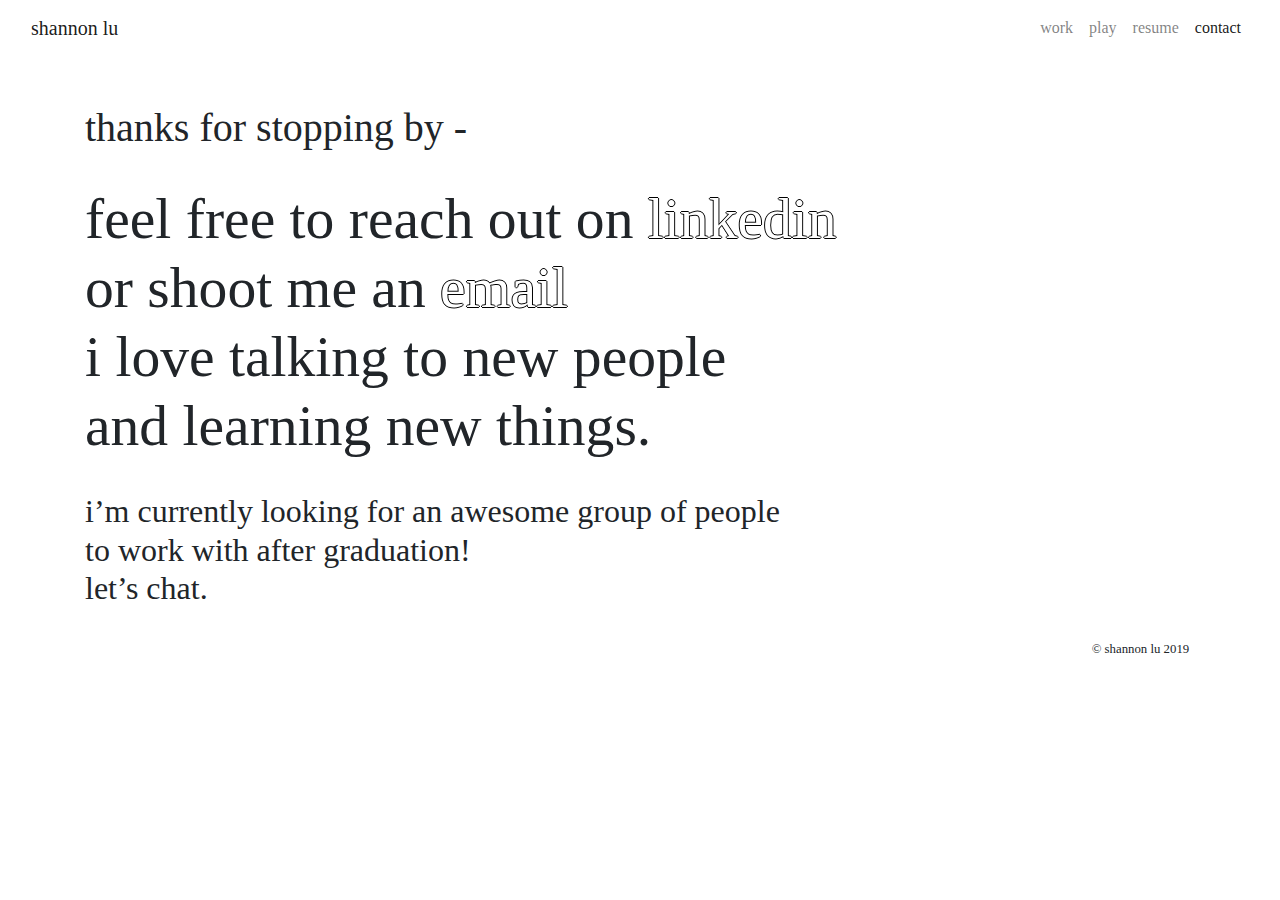
==== contact.html @ 924faa7e "minor edits" ====
<!doctype html>
<html lang="en">
  <head>
    <!-- Required meta tags -->
    <meta charset="utf-8">
    <meta name="viewport" content="width=device-width, initial-scale=1, shrink-to-fit=no">

    <!-- Bootstrap CSS -->
    <link rel="stylesheet" href="https://stackpath.bootstrapcdn.com/bootstrap/4.3.1/css/bootstrap.min.css" integrity="sha384-ggOyR0iXCbMQv3Xipma34MD+dH/1fQ784/j6cY/iJTQUOhcWr7x9JvoRxT2MZw1T" crossorigin="anonymous">
    <link href="css/style.css" rel="stylesheet">

    <title>shannon lu</title>
  </head>

  <body>
    <div class="container-fluid">
      <nav class="navbar navbar-light navbar-expand-md">
        <div class="navbar-header">
          <!-- <a class="navbar-brand" href="index.html"><img src = "#" width = "40" height = "auto"></a> -->
          <a class="navbar-brand" href="index.html">shannon lu</a>
        </div>
        <button class="navbar-toggler ml-auto" type="button" data-toggle="collapse" data-target="#navbar-content" aria-controls="navbar-content" aria-expanded="false" aria-label="Toggle navigation">
          <span class="navbar-toggler-icon"></span>
        </button>

        <div class="collapse navbar-collapse" id="navbar-content">
          <ul class="navbar-nav ml-auto">
            <li class="nav-item">
              <a class="nav-link ml-auto" href="work.html">work</a>
            </li>
            <li class="nav-item">
              <a class="nav-link" href="play.html">play</a>
            </li>
            <li class="nav-item">
              <a class="nav-link" href = "resume.pdf" target="_blank">resume</a>
            </li>
            <li class="nav-item active">
              <a class="nav-link" href="contact.html">contact</a>
            </li>
          </ul>
        </div>
      </nav>
    </div>

    <!-- <div class="container contact">
      <br><br>
      <h1>thanks for stopping by - </h1>

      <div class="row">
        <div class="col-8">
          <p id = "text-big">
            feel free to reach out on <a href="http://www.linkedin.com/in/shannon-lu/" target="_blank">linkedin</a> <br> 
            or shoot me an <a href="mailto:shannon.lu162@gmail.com">email</a><br>
            i love talking to new people <br> 
            and learning new things.
          </p>
        </div>

        <div class="col-4">
          <br><br>
          <p id="text-med-big">
            i’m currently looking for an awesome group of people <br>to work with after graduation! <br>
            let’s chat.
          </p>
        </div>
      </div>
      

    </div> -->

    <div class="container contact">

      <br><br>

      <h1>
      thanks for stopping by -
      </h1>

      <br>
      <div class="contact-pt1">
        <h4>
        feel free to reach out on <a href="http://www.linkedin.com/in/shannon-lu/" target="_blank">linkedin</a> <br> 
        or shoot me an <a href="mailto:shannon.lu162@gmail.com">email</a><br>
        i love talking to new people <br> 
        and learning new things.</h4>
      </div>

      <br>
      <h4>
      i’m currently looking for an awesome group of people <br>to work with after graduation! <br>
      let’s chat. </h4>

      <br>
      <!-- <br><br><br> -->

      
    </div>
    
    <footer>
      <div class="row">
        <div class="col-10"></div>
        <div class="col-2">
          <p>&copy shannon lu 2019</p>
        </div>
      </div>
    </footer>

    <!-- Optional JavaScript -->
    <!-- jQuery first, then Popper.js, then Bootstrap JS -->
    <script src="https://code.jquery.com/jquery-3.3.1.slim.min.js" integrity="sha384-q8i/X+965DzO0rT7abK41JStQIAqVgRVzpbzo5smXKp4YfRvH+8abtTE1Pi6jizo" crossorigin="anonymous"></script>
    <script src="https://cdnjs.cloudflare.com/ajax/libs/popper.js/1.14.7/umd/popper.min.js" integrity="sha384-UO2eT0CpHqdSJQ6hJty5KVphtPhzWj9WO1clHTMGa3JDZwrnQq4sF86dIHNDz0W1" crossorigin="anonymous"></script>
    <script src="https://stackpath.bootstrapcdn.com/bootstrap/4.3.1/js/bootstrap.min.js" integrity="sha384-JjSmVgyd0p3pXB1rRibZUAYoIIy6OrQ6VrjIEaFf/nJGzIxFDsf4x0xIM+B07jRM" crossorigin="anonymous"></script>
  </body>
</html>
---- css/style.css ----
@import url('https://fonts.googleapis.com/css?family=Noto+Sans+JP:500|Poppins:500&display=swap');
@import url('https://fonts.googleapis.com/css?family=Didact+Gothic|Hind+Guntur:500|Hind+Madurai:500|M+PLUS+1p|Montserrat:500|Noto+Sans+JP:300|Questrial&display=swap');

/* all pages */

/*font-family: 'Poppins', sans-serif;
font-family: 'Noto Sans JP', sans-serif;*/

body {
    font-family: 'Helvetica Neue';
    /*font-family: 'Montserrat', sans-serif;*/
    /*font-family: 'Noto Sans JP', sans-serif;*/
    /*font-family: 'Questrial', sans-serif;*/
    /*font-family: 'Hind Madurai', sans-serif;*/
    /*font-family: 'Didact Gothic', sans-serif;*/
    /*font-family: 'Hind Guntur', sans-serif; alright*/
    /*font-family: 'M PLUS 1p', sans-serif; alright*/
    /*background-color: #000;*/
}

/* nav bar styling */
.nav-link {
    display: inline-block;
    float: right;
    /*font-family: 'Questrial', sans-serif;*/
    /*font-family: 'Helvetica Neue';*/
}

.nav-item a{
    display: inline-block;
    text-align: center;
}

.nav-item a:hover {
    color: #000;
    font-weight: bold;
}


/*color of links on hover & active, spacing between links and above*/

/* footer */
footer p {
    font-size: 80%;
}



/* home / about*/
/*.home-content {
    font-size: 150%;
}
*/
.padding-top {
    padding-top: 8%;
}

.padding-bottom {
    padding-bottom: 8%;
}

#text-super-big {
    font-size: 750%;
}

#text-big {
    padding-top: 5%;
    font-size: 200%;
}

#text-med-big {
    font-size: 150%;
}

#text-med {
    font-size: 125%;
}

.switch-colors {
    /*background-color: #242424;*/
    background-color: #080808;
    color: #F8F8F8;
    /*padding-top: -%;*/
}

.home-links a{
    color: #f8f8f8;
    /*text-shadow: -1px 0 black, 0 1px black, 1px 0 black, 0 -1px black;*/
}

.home-links a:hover{
    color: #f8f8f8;
    font-weight: bold;
    text-decoration: none;
}


/* contact */
.contact a{
    color: #fff;
    /*color: yellow;*/
    text-shadow: -1px 0 black, 0 1px black, 1px 0 black, 0 -1px black;
}

.contact a:hover{
    color: #080808;
    text-shadow: none;
    text-decoration: none;
}

.contact h3 {
    font-size: 275%;
}

.contact-pt1 {
    font-size: 180%;
}

.contact h4 {
    font-size: 200%;
}
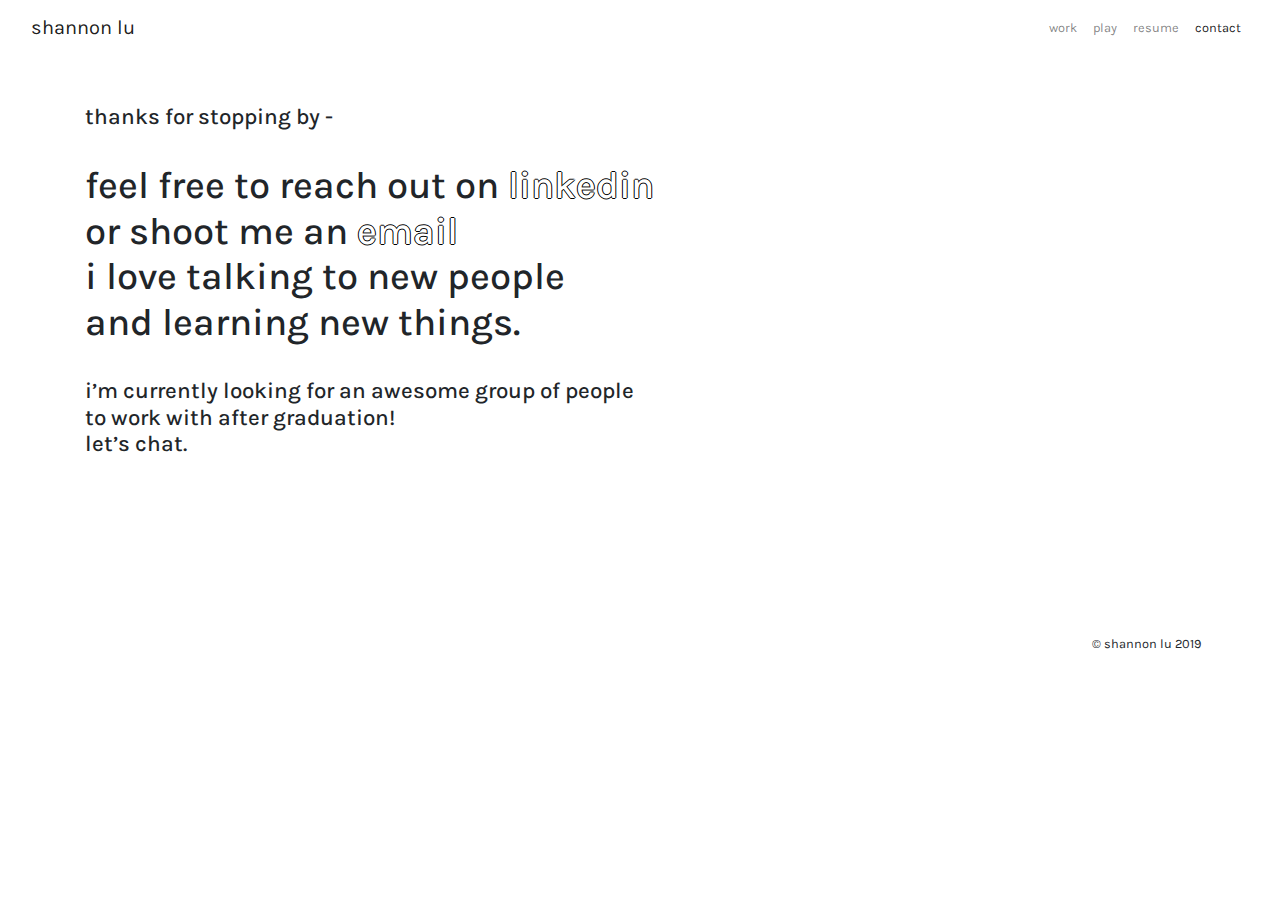
==== commit 198d77f2: "new css style" ====
--- a/contact.html
+++ b/contact.html
@@ -7,7 +7,9 @@
 
     <!-- Bootstrap CSS -->
     <link rel="stylesheet" href="https://stackpath.bootstrapcdn.com/bootstrap/4.3.1/css/bootstrap.min.css" integrity="sha384-ggOyR0iXCbMQv3Xipma34MD+dH/1fQ784/j6cY/iJTQUOhcWr7x9JvoRxT2MZw1T" crossorigin="anonymous">
-    <link href="css/style.css" rel="stylesheet">
+    <link href="css/index-style.css" rel="stylesheet">
+
+    <link rel="icon" href="img/sun.png">
 
     <title>shannon lu</title>
   </head>
@@ -90,7 +92,7 @@
       i’m currently looking for an awesome group of people <br>to work with after graduation! <br>
       let’s chat. </h4>
 
-      <br>
+      <br><br><br><br><br><br><br>
       <!-- <br><br><br> -->
 
       
--- a/css/index-style.css
+++ b/css/index-style.css
@@ -0,0 +1,88 @@
+@import url('https://fonts.googleapis.com/css?family=Karla|Lora|Merriweather|Noto+Sans|Overpass|PT+Serif|Roboto+Slab|Rubik|Source+Sans+Pro&display=swap');
+
+body {
+    /*font-family: 'Source Sans Pro', sans-serif;*/
+    font-family: 'Karla', sans-serif;
+}
+
+
+/* nav bar styling */
+.nav-link {
+    display: inline-block;
+    float: right;
+    font-family: 'Karla', sans-serif;
+}
+
+.nav-item a{
+    display: inline-block;
+    text-align: center;
+    font-size: 80%;
+}
+
+.nav-item a:hover {
+    color: #000;
+    font-weight: bold;
+}
+
+
+/* home content */
+.home-1 img {
+    margin-left: -15%;
+    width: 80%;
+    height: auto;
+    padding-top: 30%;
+    opacity: 0.95;
+}
+
+.home-1 #intro-text {
+    margin-left: 20%;
+    margin-top: 30%;
+}
+
+.home-1 .arrow {
+    font-size: 120%;
+    margin-left: 5%;
+    margin-top: -2%;
+}
+
+.home-1 #intro-text-2 {
+    margin-left: 20%;
+    margin-top: 40%;
+}
+
+/* footer */
+footer p {
+    font-size: 80%;
+}
+
+
+
+/* contact */
+.contact a{
+    color: #fff;
+    /*color: yellow;*/
+    text-shadow: -1px 0 black, 0 1px black, 1px 0 black, 0 -1px black;
+}
+
+.contact a:hover{
+    color: #080808;
+    text-shadow: none;
+    text-decoration: none;
+}
+
+.contact h1 {
+    font-size: 140%;
+}
+
+.contact-pt1 {
+    font-size: 170%;
+}
+
+.contact h4 {
+    font-size: 140%;
+}
+
+
+
+
+
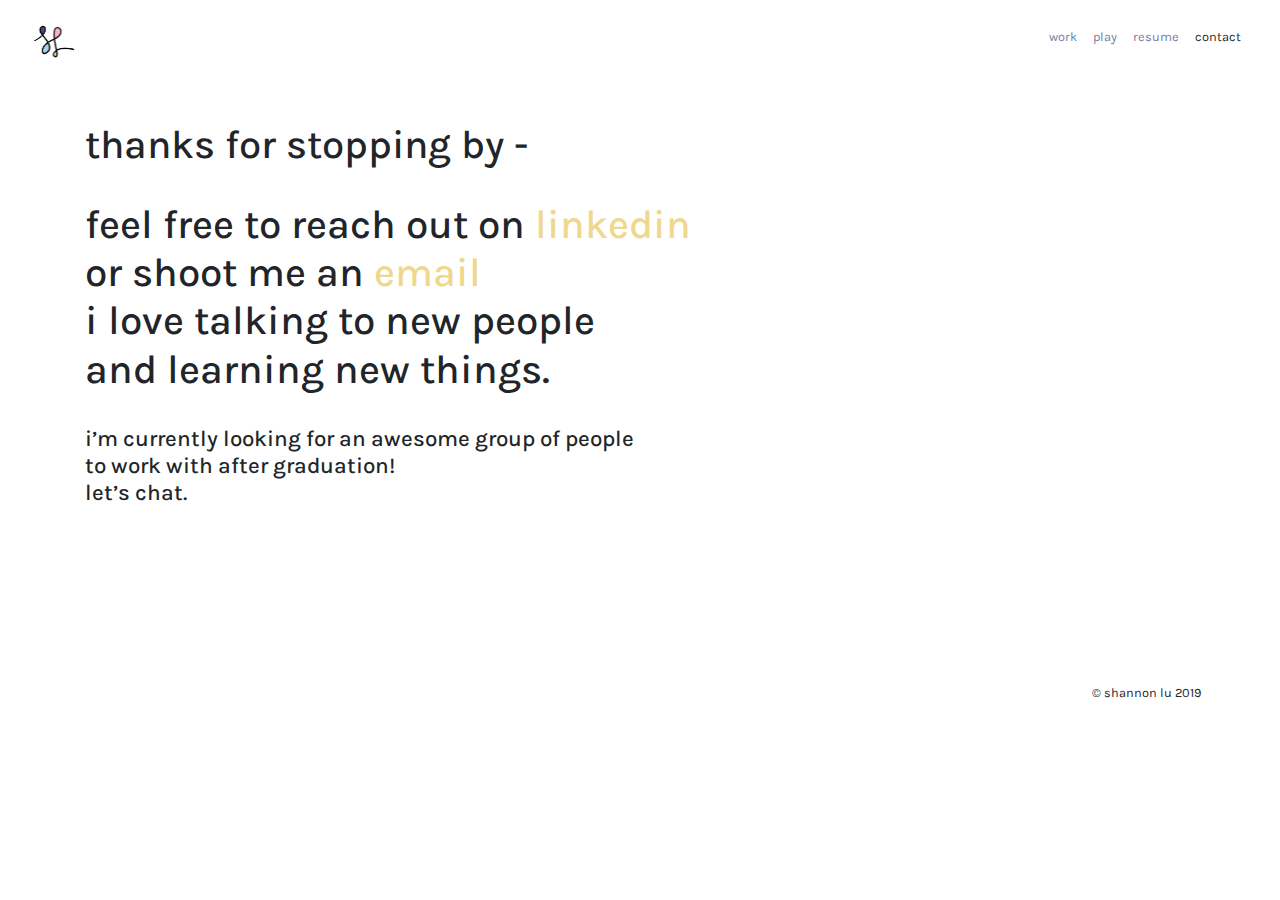
==== commit fa9aeac8: "images and styling" ====
--- a/contact.html
+++ b/contact.html
@@ -9,7 +9,7 @@
     <link rel="stylesheet" href="https://stackpath.bootstrapcdn.com/bootstrap/4.3.1/css/bootstrap.min.css" integrity="sha384-ggOyR0iXCbMQv3Xipma34MD+dH/1fQ784/j6cY/iJTQUOhcWr7x9JvoRxT2MZw1T" crossorigin="anonymous">
     <link href="css/index-style.css" rel="stylesheet">
 
-    <link rel="icon" href="img/sun.png">
+    <link rel="icon" href="img/logo.png">
 
     <title>shannon lu</title>
   </head>
@@ -18,8 +18,8 @@
     <div class="container-fluid">
       <nav class="navbar navbar-light navbar-expand-md">
         <div class="navbar-header">
-          <!-- <a class="navbar-brand" href="index.html"><img src = "#" width = "40" height = "auto"></a> -->
-          <a class="navbar-brand" href="index.html">shannon lu</a>
+          <a class="navbar-brand" href="index.html"><img src = "img/logo.png" width = "45" height = "auto"></a>
+          <!-- <a class="navbar-brand" href="index.html">shannon lu</a> -->
         </div>
         <button class="navbar-toggler ml-auto" type="button" data-toggle="collapse" data-target="#navbar-content" aria-controls="navbar-content" aria-expanded="false" aria-label="Toggle navigation">
           <span class="navbar-toggler-icon"></span>
--- a/css/index-style.css
+++ b/css/index-style.css
@@ -13,22 +13,28 @@
     font-family: 'Karla', sans-serif;
 }
 
-.nav-item a{
+.navbar-light .navbar-nav .nav-item a{
     display: inline-block;
     text-align: center;
+    color: #767CA1;
     font-size: 80%;
 }
 
-.nav-item a:hover {
+.navbar-light .navbar-nav .nav-item a:hover {
     color: #000;
-    font-weight: bold;
+    /*text-decoration: underline;*/
+}
+
+
+.navbar-brand {
+    padding-top: 25%;
 }
 
 
 /* home content */
 .home-1 img {
     margin-left: -15%;
-    width: 80%;
+    width: 100%;
     height: auto;
     padding-top: 30%;
     opacity: 0.95;
@@ -45,10 +51,120 @@
     margin-top: -2%;
 }
 
+.home-1 .arrow-img {
+    background-image: url("../img/elem-01.png");
+    background-repeat:no-repeat;
+    height: 500px;
+    margin-top: -5%;
+}
+
 .home-1 #intro-text-2 {
     margin-left: 20%;
-    margin-top: 40%;
-}
+    margin-top: 10%;
+}
+
+.home-1 #intro-text-3 {
+    margin-top: -130%;
+}
+
+.elem-2 {
+    background-image: url("../img/elem-02.png");
+    background-repeat:no-repeat;
+    /*background-attachment: fixed;*/
+    height: 600px;
+    margin-left: 60%;
+    margin-top: -15%;
+}
+
+.elem-3 {
+    background-image: url("../img/elem-03.png");
+    background-repeat:no-repeat;
+    /*background-attachment: fixed;*/
+    height: 600px;
+    margin-left: 0%;
+    margin-top: -15%;
+}
+
+
+.bullet-space li {
+    margin-top: 10%;
+    margin-bottom: 10%;
+}
+
+.bullet-space-3 li {
+    margin-top: 5%;
+    margin-bottom: 5%;
+}
+
+.bullet-space-2 li {
+    margin-top: -5%;
+}
+
+
+.elem-4 {
+    background-image: url("../img/elem-04.png");
+    background-repeat:no-repeat;
+    /*background-size: cover;*/
+    height: 1300px;
+    margin-left: 12%;
+    margin-top: 20%;
+}
+
+.elem-4-text{
+    margin-top: -5%;
+    margin-left: 20%;
+}
+
+.desc-text p{
+    margin-left: -15%;
+    margin-right: 15%;
+    line-height: 2em;
+}
+
+.desc-text-part {
+    margin-top: 15%;
+    margin-bottom: 25%;
+}
+
+
+.elem-5 {
+    background-image: url("../img/elem-05.png");
+    background-repeat:no-repeat;
+    /*background-attachment: fixed;*/
+    height: 550px;
+    margin-left: 80%;
+    margin-top: -15%;
+    margin-bottom: -20%;
+}
+
+
+.wp-line {
+    border-left: 20px solid #a6d1ea;
+    height: 90px;
+    margin-right: 10%;
+}
+
+
+.work-play a{
+    font-size: 300%;
+    color: #000;
+}
+
+.work-play a:hover {
+    color: #767CA1;
+    text-decoration: none;
+}
+
+
+.last-text-home a{
+    color: #434b7e;
+}
+
+.last-text-home a:hover{
+    color: #767CA1;
+    text-decoration: none;
+}
+
 
 /* footer */
 footer p {
@@ -59,23 +175,24 @@
 
 /* contact */
 .contact a{
-    color: #fff;
+    color: #EFD88D;
     /*color: yellow;*/
-    text-shadow: -1px 0 black, 0 1px black, 1px 0 black, 0 -1px black;
+    /*text-shadow: -1px 0 black, 0 1px black, 1px 0 black, 0 -1px black;*/
+    /*text-shadow: -1px 0 #a6d1ea, 0 1px #a6d1ea, 1px 0 #a6d1ea, 0 -1px #a6d1ea;*/
 }
 
 .contact a:hover{
-    color: #080808;
+    color: #a6d1ea;
     text-shadow: none;
     text-decoration: none;
 }
 
 .contact h1 {
-    font-size: 140%;
+   /* font-size: 140%;*/
 }
 
 .contact-pt1 {
-    font-size: 170%;
+    font-size: 180%;
 }
 
 .contact h4 {
@@ -84,5 +201,107 @@
 
 
 
-
-
+/* play */
+
+.container-play {
+    width: 75%;
+    margin:0 auto;
+}
+
+
+
+/* work */
+
+.proj-item a {
+    font-size: 140%;
+    padding-bottom: 20%;
+    color: #000;
+    font-weight: bold;
+}
+
+.proj-item a:hover {
+    color: #767CA1;
+    text-decoration: none;
+}
+
+.proj-item p {
+    font-family: 'Source Sans Pro', sans-serif;
+    margin-top: 1.5%;
+    margin-bottom: 1%;
+}
+
+.highlight {
+    background-color: #ffefb9;
+    padding: 1%;
+}
+
+.bv {
+    padding-top: 1%;
+}
+
+.proj-item ul{
+    padding: 0;
+    list-style-type: none;
+    margin-bottom: 6%;
+}
+
+.proj-item li {
+    list-style: none;
+    display: inline-block;
+    margin-right: 1.5%;
+    font-size: 75%;
+    /*font-weight: bold;
+    color: #a6d1ea;*/
+}
+
+.proj-item {
+    padding-top: 1%;
+}
+
+.proj-line {
+    border-left: 2px solid #000;
+    padding-left: 3%;
+
+}
+
+.exp-item {
+    padding-top: 3%;
+}
+
+.exp-item a {
+    color: #434b7e;
+}
+
+.exp-item a:hover {
+    text-decoration: none;
+    /*font-weight: bold;*/
+    color: #767CA1;
+}
+
+.exp-item h5 {
+    font-weight: bold;
+    font-size: 140%;
+}
+
+.exp-line {
+    border-left: 2px solid #000;
+    padding-left: 8%;
+}
+
+.exp-item .summer {
+    font-size: 75%;
+}
+
+.highlight-blue {
+    background-color: #a6d1ea;
+    padding-left: 3%;
+    padding-right: 3%;
+    padding-top: 2%;
+    padding-bottom: 2%;
+}
+
+
+
+
+
+
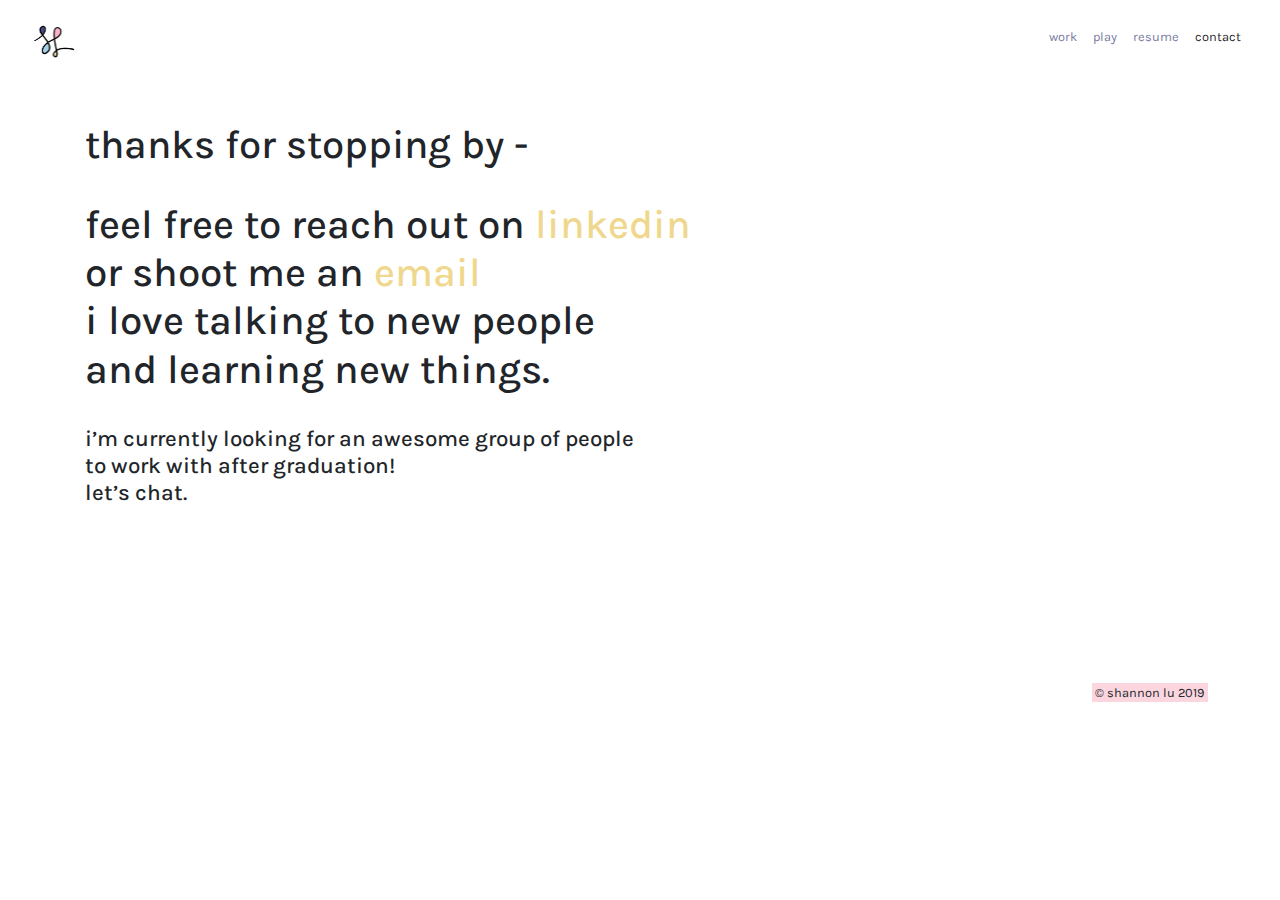
==== commit f20dd361: "good enough" ====
--- a/contact.html
+++ b/contact.html
@@ -101,8 +101,8 @@
     <footer>
       <div class="row">
         <div class="col-10"></div>
-        <div class="col-2">
-          <p>&copy shannon lu 2019</p>
+        <div class="col-sm-2">
+          <p><span class="highlight-pink">&copy shannon lu 2019</span></p>
         </div>
       </div>
     </footer>
--- a/css/index-style.css
+++ b/css/index-style.css
@@ -208,6 +208,31 @@
     margin:0 auto;
 }
 
+.travel-txt {
+    margin-top: -5%;
+    margin-left: -2%;
+}
+
+.purple-link {
+    color: #434b7e;
+    display: inline;
+}
+
+.purple-link:hover {
+    color: #767CA1;
+    text-decoration: none;
+}
+
+.highlight-pink {
+    background-color: #FBD6DF;
+    padding-left: 2%;
+    padding-right: 2%;
+    padding-top: 1%;
+    padding-bottom: 1%;
+}
+
+
+
 
 
 /* work */
@@ -303,5 +328,74 @@
 
 
 
-
-
+/* media queries */
+
+/* Portrait tablets and small desktops */
+@media (min-width: 768px) and (max-width: 991px) {
+
+    .elem-2 {
+        background-image: none;
+    }
+    .elem-3 {
+        background-image: none;
+    }
+    .elem-4 {
+        background-image: none;
+    }
+    .elem-5 {
+        background-image: none;
+    }
+    .desc-text-part {
+        margin-top: 15%;
+        margin-bottom: 0;
+    }
+
+
+}
+
+/* Landscape phones and portrait tablets */
+@media (max-width: 767px) {
+
+    .elem-2 {
+        background-image: none;
+    }
+    .elem-3 {
+        background-image: none;
+    }
+    .elem-4 {
+        background-image: none;
+    }
+    .elem-5 {
+        background-image: none;
+    }
+    .desc-text-part {
+        margin-top: 15%;
+        margin-bottom: 0;
+    }
+
+}
+
+/* Portrait phones and smaller */
+@media (max-width: 480px) {
+
+    .elem-2 {
+        background-image: none;
+    }
+    .elem-3 {
+        background-image: none;
+    }
+    .elem-4 {
+        background-image: none;
+    }
+    .elem-5 {
+        background-image: none;
+    }
+    .desc-text-part {
+        margin-top: 15%;
+        margin-bottom: 0;
+    }
+
+}
+
+
+
